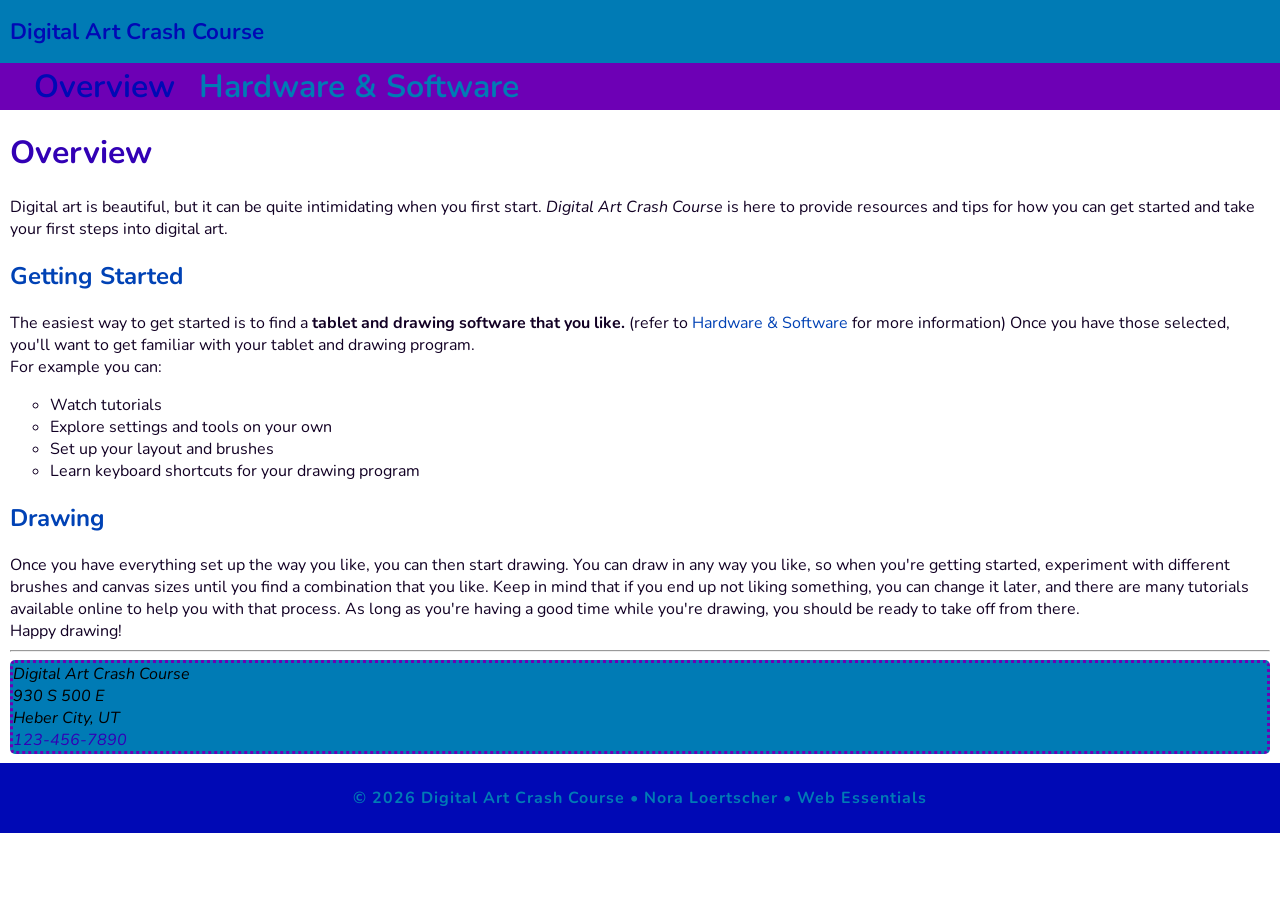
==== index.html @ c66f8c6e "Finished 04 Project" ====
<!doctype html>
<html lang="en">
<head>
    <meta charset="UTF-8">
    <meta name="description" content="Digital Art Crash Course is a resource for beginning digital artists to learn how they can get into it"/>
    <meta name="author" content="Nora Loertscher"/>
    <meta name="viewport" content="width=device-width, initial-scale=1">
    <title>Digital Art Crash Course: Where to Start</title>
    
    <link rel="preconnect" href="https://fonts.googleapis.com">
    <link rel="preconnect" href="https://fonts.gstatic.com" crossorigin>
    <link href="https://fonts.googleapis.com/css2?family=Nunito:ital,wght@0,200..1000;1,200..1000&display=swap" rel="stylesheet">
    
    <link rel="stylesheet" href="styles.css">
</head>
<body>
    <!-- start the page header -->
    <header>
        <span>Digital Art Crash Course</span>
    </header>
    
    <!-- start the page navigation -->
    <nav>
        <ul>
            <li class="active"><a href="index.html">Overview</a></li>
            <li><a href="hardwareandsoftware.html">Hardware & Software</a></li>
        </ul>
    </nav>
    
    <!-- start the page main -->
    <main>
        <h1>Overview</h1>

        <p>
            Digital art is beautiful, but it can be quite intimidating when you first start.
            <em>Digital Art Crash Course</em> is here to provide resources and tips for how you can
            get started and take your first steps into digital art.
        </p>

        <h2>Getting Started</h2>

        <p>
            The easiest way to get started is to find a <strong>tablet and drawing software that you like.</strong>
            (refer to <a href="hardwareandsoftware.html" target="_blank">Hardware & Software</a> for more information)
            Once you have those selected, you'll want to get familiar with your tablet and drawing program. <br>
            For example you can:
        </p>

        <ul>
            <li>Watch tutorials</li>
            <li>Explore settings and tools on your own</li>
            <li>Set up your layout and brushes</li>
            <li>Learn keyboard shortcuts for your drawing program</li>
        </ul>

        <h2>Drawing</h2>

        <p>
            Once you have everything set up the way you like, you can then start drawing.
            You can draw in any way you like, so when you're getting started, experiment
            with different brushes and canvas sizes until you find a combination that
            you like. Keep in mind that if you end up not liking something, you can change
            it later, and there are many tutorials available online to help you with that
            process. As long as you're having a good time while you're drawing, you should
            be ready to take off from there. <br>
            Happy drawing!
        </p>

        <hr>

        <address>
            Digital Art Crash Course <br>
            930 S 500 E <br>
            Heber City, UT <br>
            <a tel="1234567890">123-456-7890</a>
        </address>
    </main>
    
    <!-- start the page footer -->
    <footer>
        <p>&copy; 2026 Digital Art Crash Course &bull; Nora Loertscher &bull; Web Essentials</p>
    </footer>
</body>
</html>
---- styles.css ----
body{
    font-family: "Nunito", sans-serif;
    margin: 0;
}

header{
    background-color: #007bb5;
    padding: 1rem 10px;
}

header span{
    font-weight: 675;
    font-size: 1.4rem;
    color: #0009b5;
}

nav {
    background-color: #6d00b5;
}

nav ul{
    margin: 0;
    list-style-type: none;
    display: flex;
    padding: 2px 10px;
}

nav a{
    text-decoration: none;
    display: block;
    color: #007bb5;
    padding-left: 1.5rem;
    font-size: 2rem;
    font-weight: 650;
}

nav a:hover{
    color: #0009b5;
}

nav li.active a{
    color: #0009b5;
}

/* main */

main{
    padding: 0 10px;
}

main h1{
    color: #3200b5;
}

main h2{
    color: #0042b5;
}

main ul{
    list-style-type: circle;
}

main p{
    margin: 0;
    color: #120024;
}

main a{
    text-decoration: none;
    color: #0042b5;
}

main a:hover{
    color: #3200b5;
}

main li{
    color: #120024;
}

main ol li{
    padding-bottom: 5px;
}

main dl{
    padding-left: .8rem;
}

main dl dt{
    font-size: 1.1rem;
    color: #007bb5;
}

main dl dd{
    padding-bottom: 8px;
    color: #120024;
    font-size: .93rem;
}

main address{
    background-color: #007bb5;
    border-radius: 5px;
    border-style: dotted;
    border-color: #6d00b5;
    margin-bottom: .6rem;
}

main address a{
    color: #3200b5;
}

main address a:hover{
    color: #6d00b5;
}

footer{
    background-color: #0009b5;
    padding: .5rem 0;
}

footer p{
    text-align: center;
    color: #007bb5;
    letter-spacing: 1px;
    font-weight: 700;
}
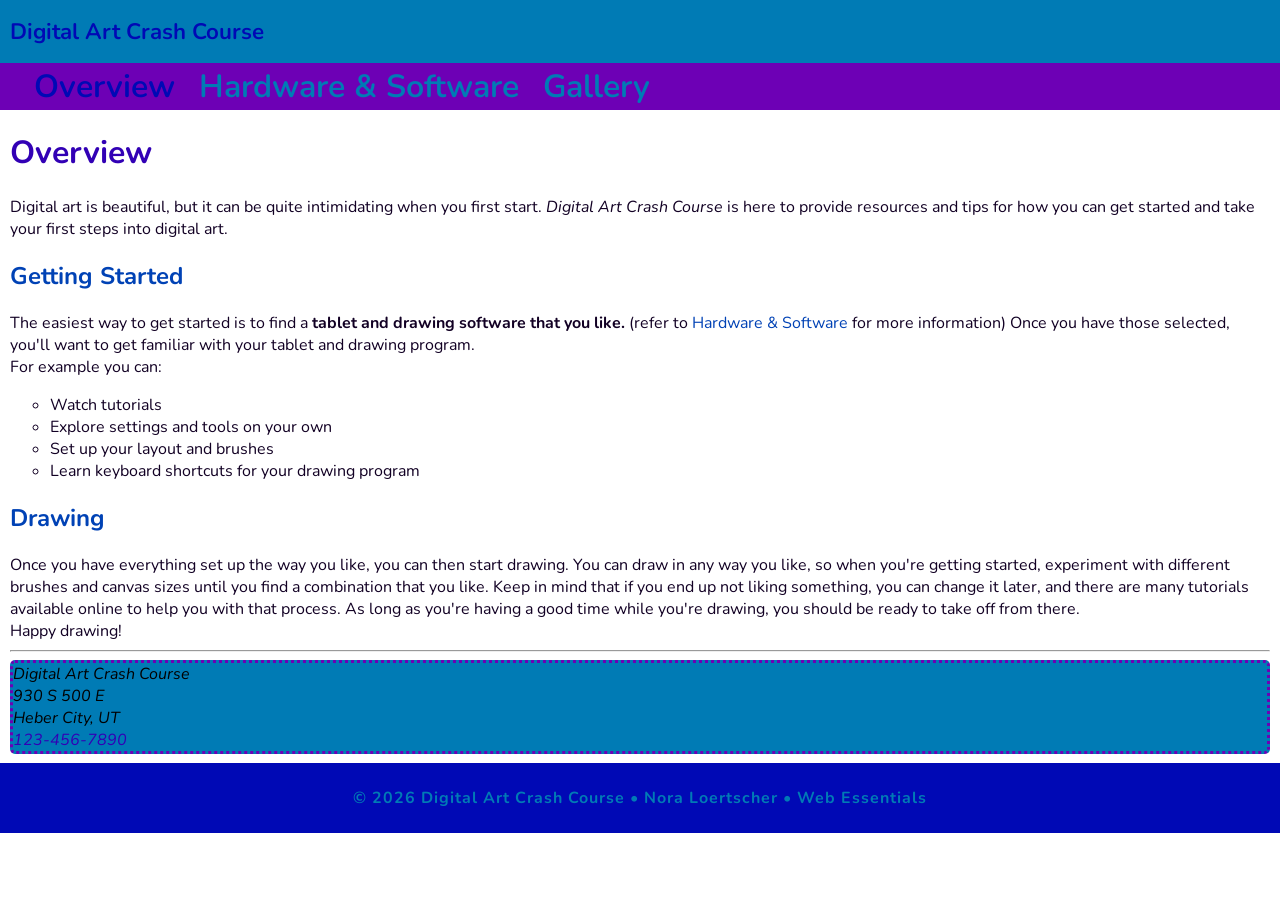
==== commit ebd36369: "Added gallery page" ====
--- a/index.html
+++ b/index.html
@@ -24,6 +24,7 @@
         <ul>
             <li class="active"><a href="index.html">Overview</a></li>
             <li><a href="hardwareandsoftware.html">Hardware & Software</a></li>
+            <li><a href="gallery.html">Gallery</a></li>
         </ul>
     </nav>
     
@@ -72,7 +73,7 @@
             Digital Art Crash Course <br>
             930 S 500 E <br>
             Heber City, UT <br>
-            <a tel="1234567890">123-456-7890</a>
+            <a href="tel:1234567890">123-456-7890</a>
         </address>
     </main>
     
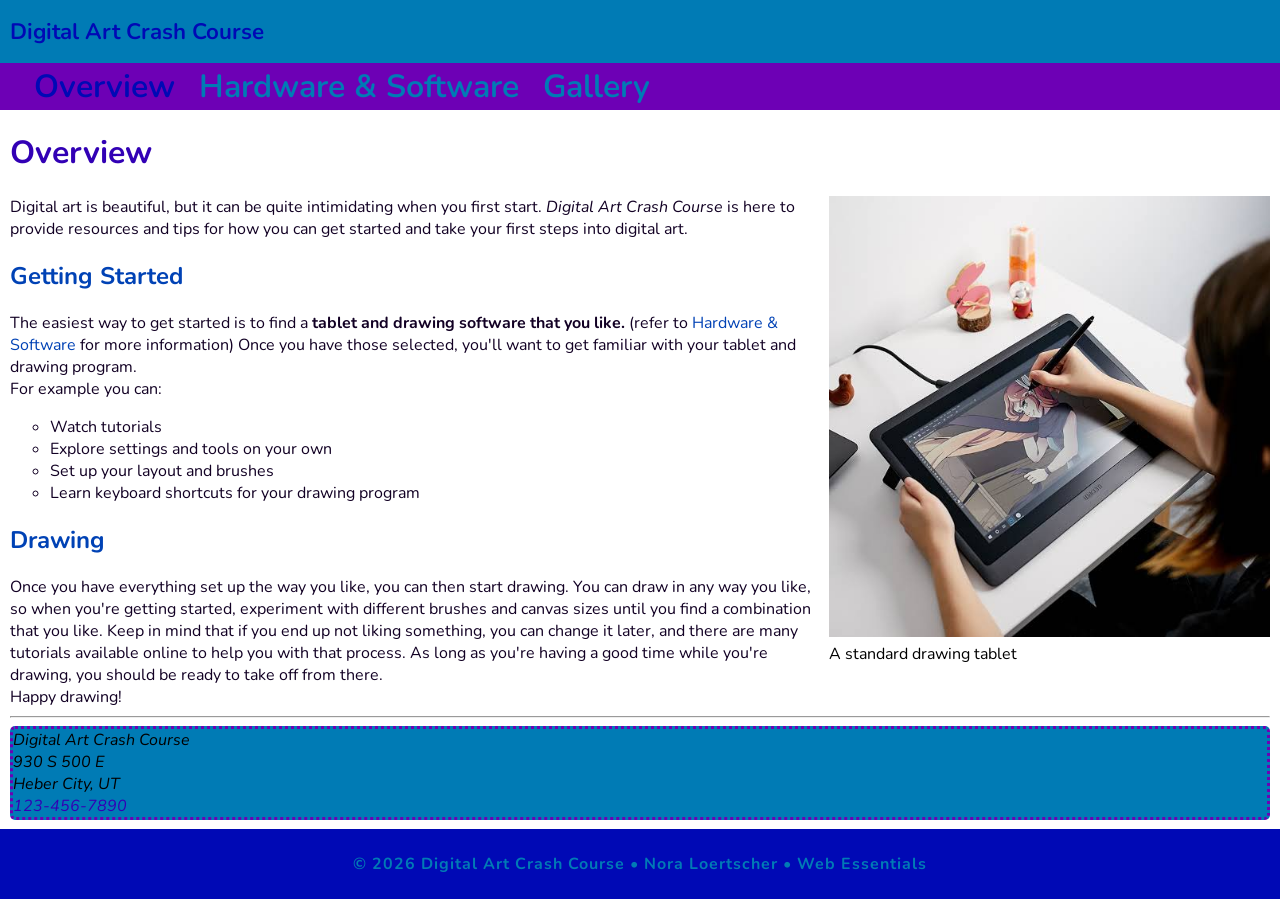
==== commit e6fbf443: "Added home page image" ====
--- a/index.html
+++ b/index.html
@@ -31,6 +31,11 @@
     <!-- start the page main -->
     <main>
         <h1>Overview</h1>
+
+        <figure>
+            <img src="images/home_image.jpg" alt="A woman sitting in front of a drawing tablet" width="400" height="400" loading="lazy">
+            <figcaption>A standard drawing tablet</figcaption>
+        </figure>
 
         <p>
             Digital art is beautiful, but it can be quite intimidating when you first start.
--- a/styles.css
+++ b/styles.css
@@ -113,6 +113,18 @@
     color: #6d00b5;
 }
 
+figure{
+    margin: 0;
+    float: right;
+    width: 35%;
+    height: auto;
+}
+
+figure img{
+    width: 100%;
+    height: auto;
+}
+
 footer{
     background-color: #0009b5;
     padding: .5rem 0;
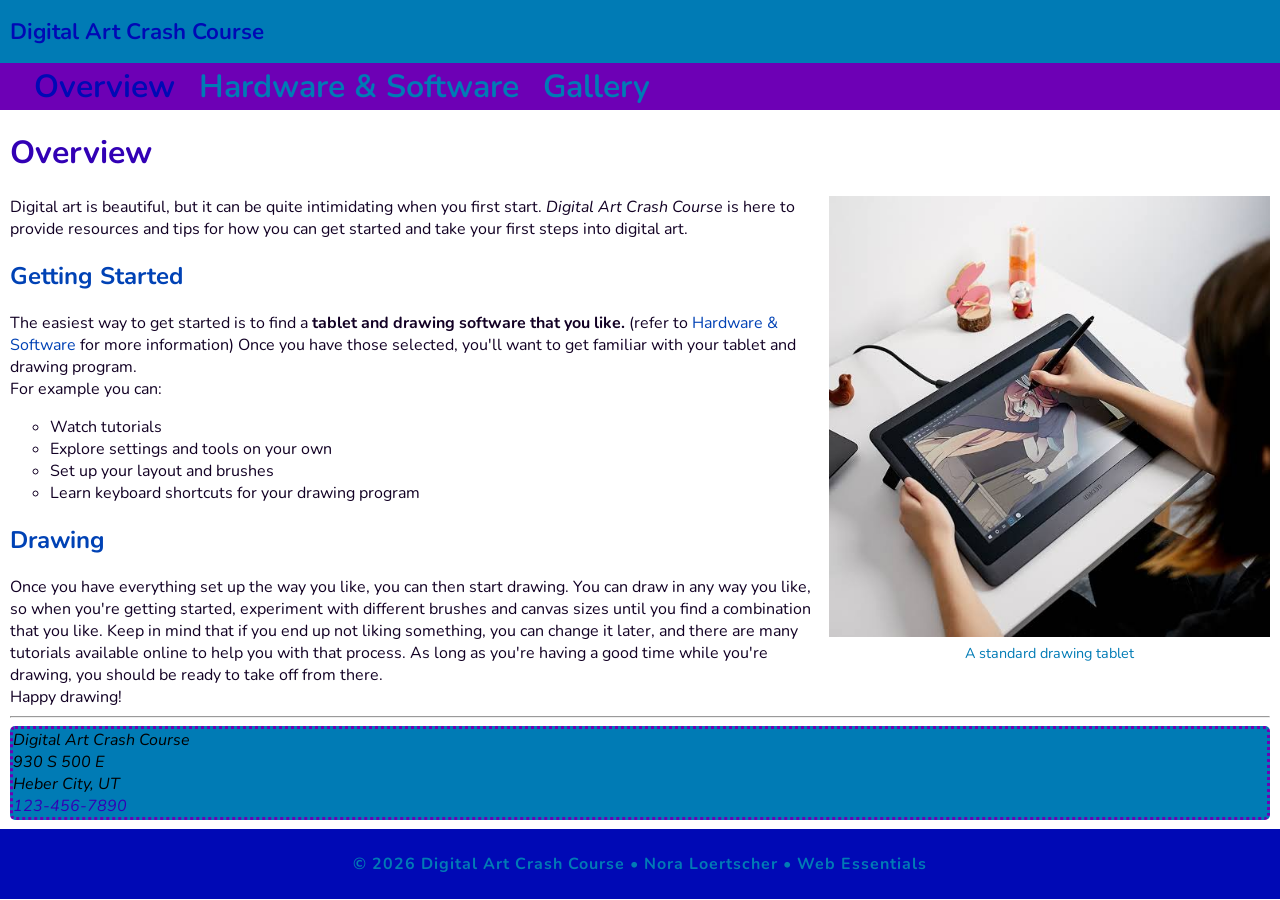
==== commit 3410662e: "Added images to gallery" ====
--- a/index.html
+++ b/index.html
@@ -32,8 +32,8 @@
     <main>
         <h1>Overview</h1>
 
-        <figure>
-            <img src="images/home_image.jpg" alt="A woman sitting in front of a drawing tablet" width="400" height="400" loading="lazy">
+        <figure class="home">
+            <img src="images/home_image.jpg" alt="A woman sitting in front of a drawing tablet" width="1000" height="1000" loading="lazy">
             <figcaption>A standard drawing tablet</figcaption>
         </figure>
 
--- a/styles.css
+++ b/styles.css
@@ -113,7 +113,7 @@
     color: #6d00b5;
 }
 
-figure{
+figure.home{
     margin: 0;
     float: right;
     width: 35%;
@@ -122,6 +122,18 @@
 
 figure img{
     width: 100%;
+    height: auto;
+}
+
+figure figcaption{
+    text-align: center;
+    font-size: .9rem;
+    color: #007bb5;
+}
+
+div.gallery figure{
+    margin: 0;
+    width: 35%;
     height: auto;
 }
 
